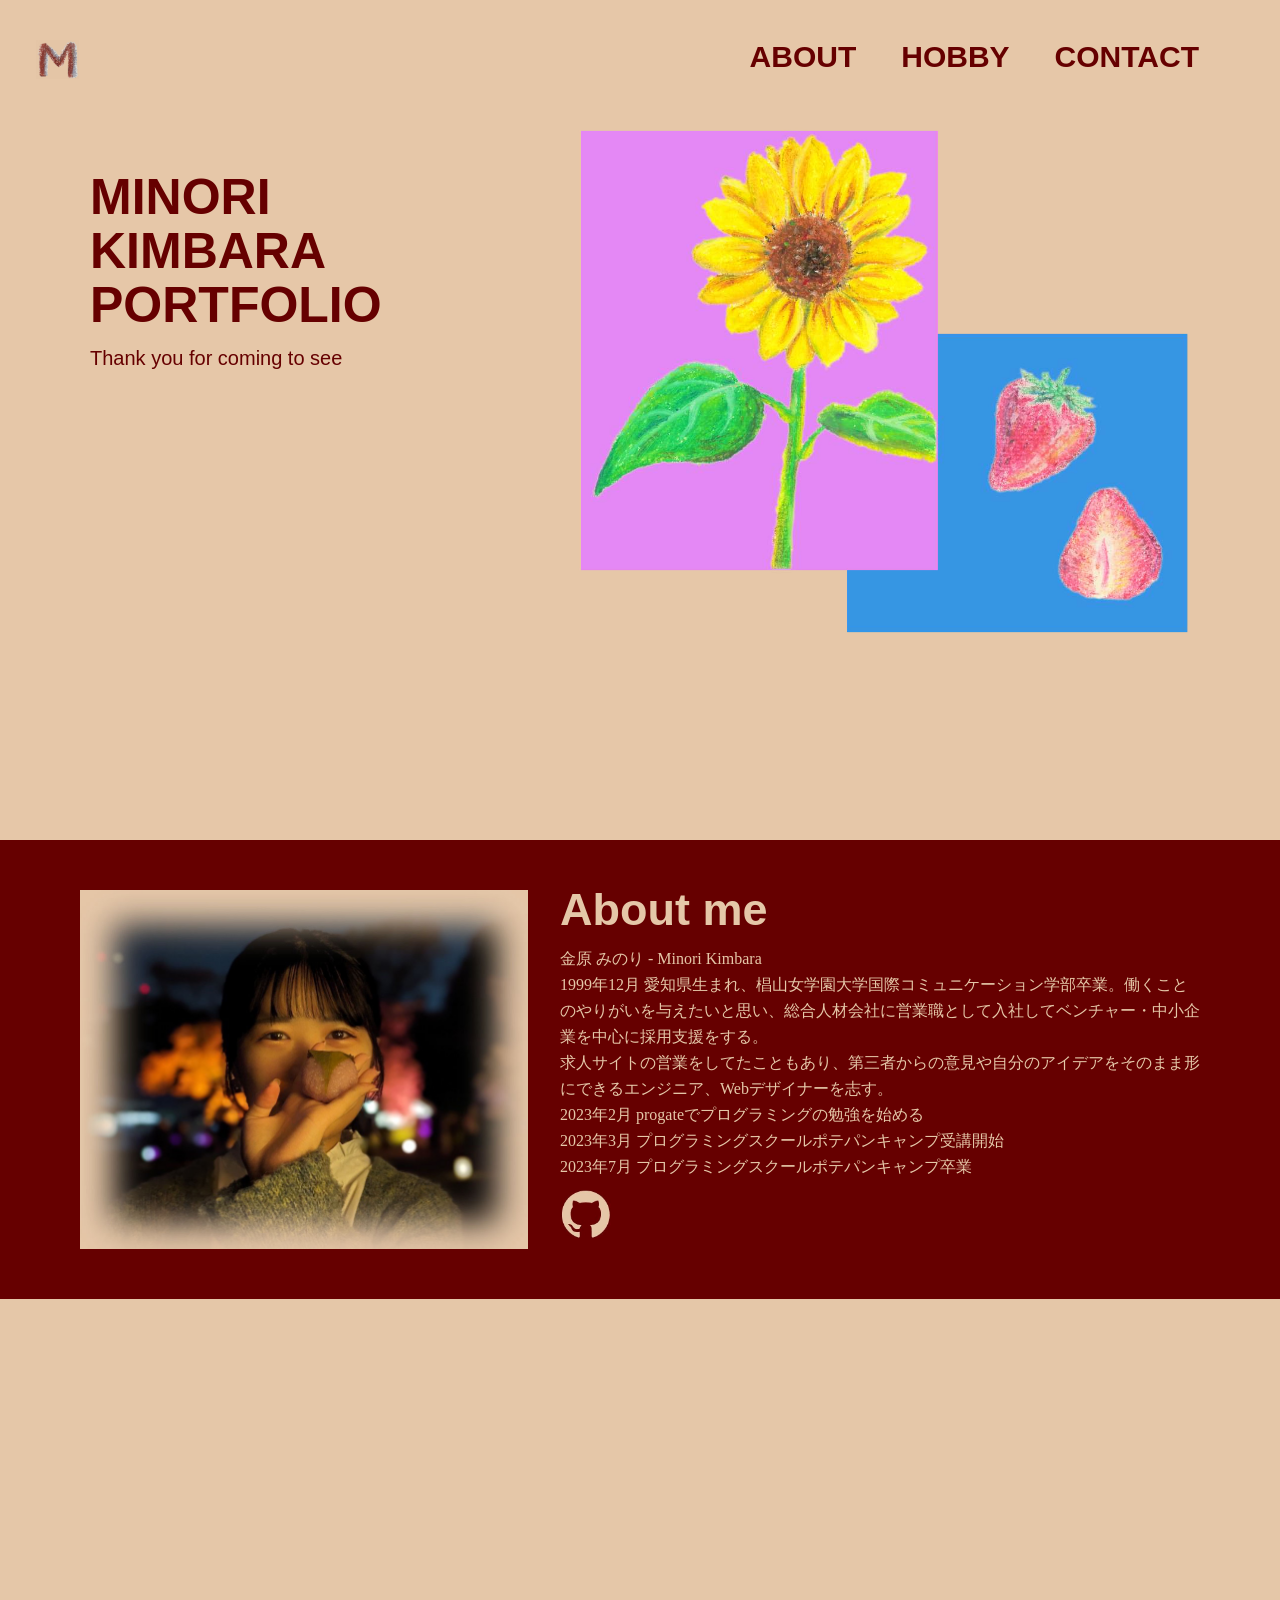
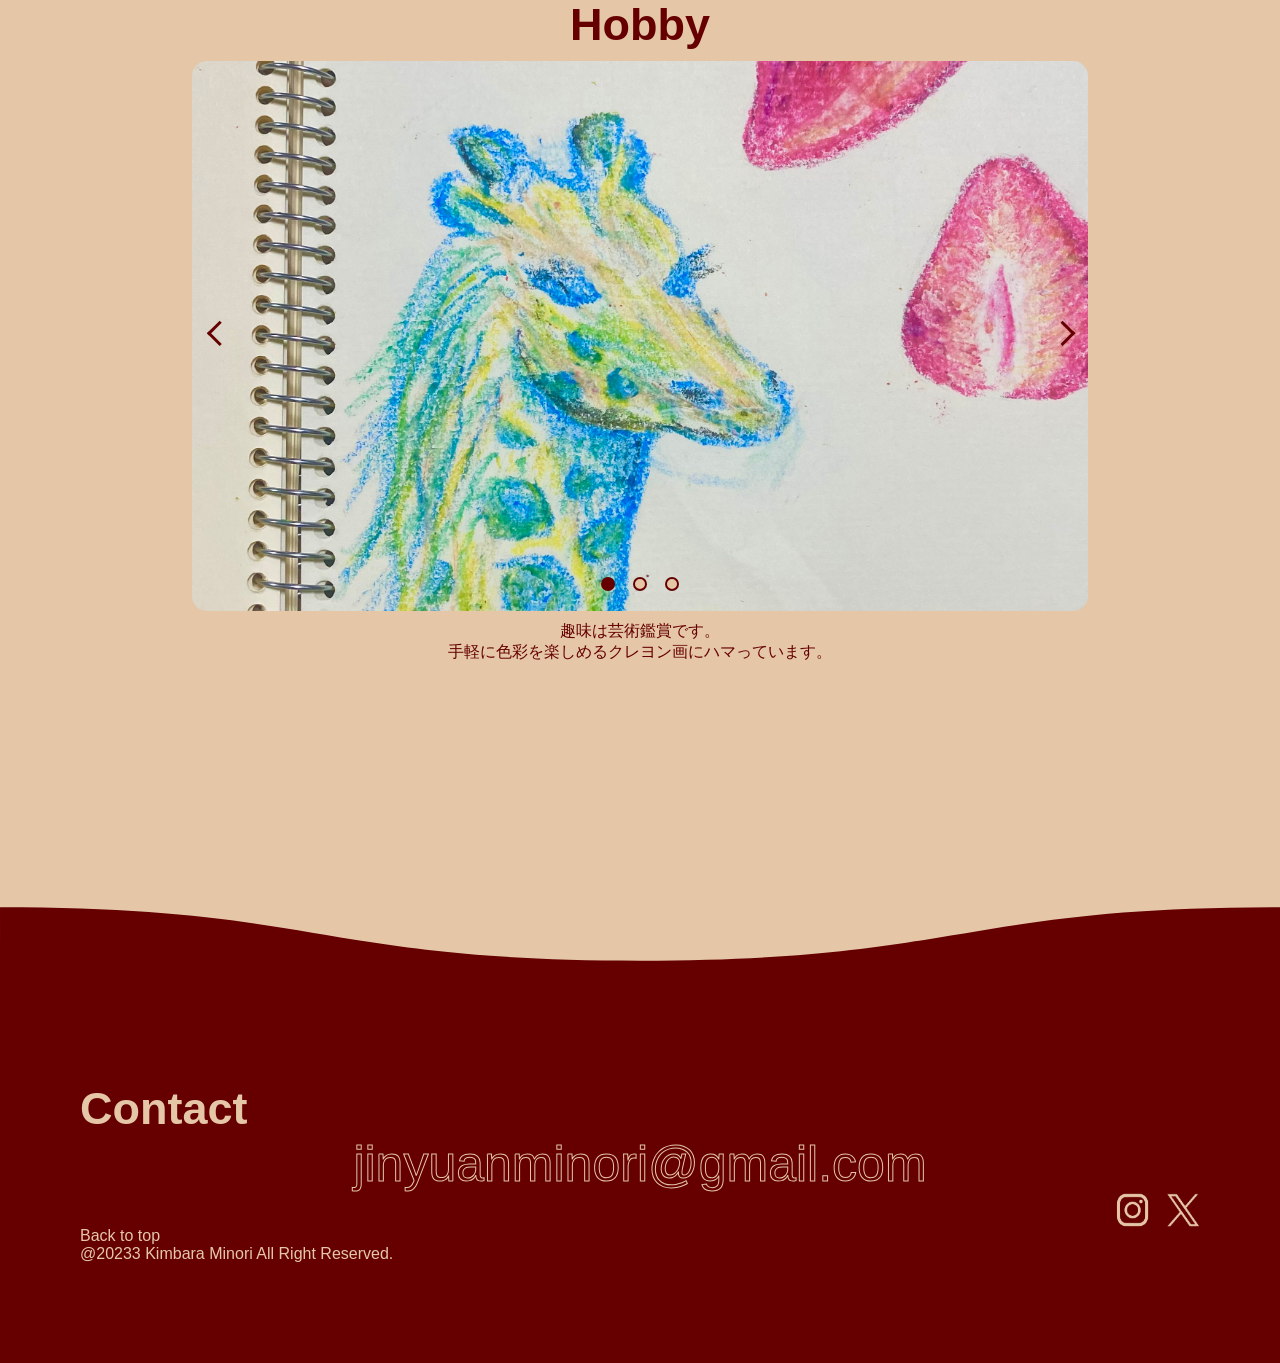
==== Kimbarapf/index.html @ db5e6c20 "first commit" ====
<!DOCTYPE html>
<html>
  <head>
    <meta charset="UTF-8">
    <meta name="viewport" content="width=device-width, user-scalable=no, initial-scale=1.0, maximum-scale=1.0, minimum-scale=1.0">
    <meta http-equiv="X-UA-Compatible" content="ie=edge">
    
    <title>ポートフォリオ</title>
    <link rel="stylesheet" href="style.css">
    <script src="https://code.jquery.com/jquery-3.6.0.min.js"></script>
  </head>

  <body>
    <div class="loader-bg">
      <div class="loader"></div>
    </div>
    <header class="Header HeaderLayout ">
      <div class="HeaderContainer">
        <a class="HeaderLogo"href="#Top" target="_blank"><img alt="ヘッダーロゴ" src="images/pflogo.jpg">
          <img class="HeaderLogo_img__sp"
          src="images/pflogo.jpg"
          alt="ヘッダーロゴ"
          data-src="images/pflogo.jpg"
          decoding="async"
          data-src-webp="images/pflogo.jpg">
        </a>
        <div class="navham">
          <div class="hamburger">
            <span></span>
            <span></span>
            <span></span>
          </div>
        <nav class="globalMenuSp">
          <ul>
            <li><a href="#Aboutpage">ABOUT</a></li>
            <li><a href="#Hobbypage">HOBBY</a></li>
            <li><a href="#Contactpage">CONTACT</a></li>
          </ul>
        </nav>
      </div>

          <ul class="HeaderLists" id="Top">
            <a class="HeaderLogo" href="#Top"></a>
            <li class="HeaderList">
              <a class="HeaderLink"href="#Aboutpage">
                <span>ABOUT</span>
              </a>
            </li>

            <li class="HeaderList">
              <a class="HeaderLink"href="#Hobbypage">
                <span>HOBBY</span>
              </a>
            </li>
        
            <li class="HeaderList">
              <a class="HeaderLink"href="#Contactpage">
                <span>CONTACT</span>
              </a>
            </li>
          </ul>
        </nav>
      </div>
    </header>

<main>

  <div class="FirstView__container"> 
    <section class="Topimage">
      <img class="Topimage__main-image Topimage__main-image_sp"
        src="images/sptop.jpg"
        alt="スマホ版画像"
        data-src="images/sptop.jpg"
        decoding="async"
        data-src-webp="images/sptop.jpg">
      <div class="FirstViewContents"> 
        <div class="FirstViewContent">
          <h2 class="FirstView">MINORI<br>KIMBARA<br>PORTFOLIO</h2>
          <h5>Thank you for coming to see</h5>
        </div>
      </div>
    </section>
  </div>   
</main>
  <div class="About" id="Aboutpage">
    <section class="AboutWrapper">
      <img class="Aboutphoto" src="images/about.jpg" alt="自己紹介画像">
      <div class="About_Title">
        <h2>About me</h2>
        <p>金原 みのり - Minori Kimbara<br>1999年12月 愛知県生まれ、椙山女学園大学国際コミュニケーション学部卒業。働くことのやりがいを与えたいと思い、総合人材会社に営業職として入社してベンチャー・中小企業を中心に採用支援をする。
          <br>求人サイトの営業をしてたこともあり、第三者からの意見や自分のアイデアをそのまま形にできるエンジニア、Webデザイナーを志す。
          <br>2023年2月  progateでプログラミングの勉強を始める
          <br>2023年3月 プログラミングスクールポテパンキャンプ受講開始
          <br>2023年7月 プログラミングスクールポテパンキャンプ卒業
          <br><a class="github"href="https://github.com/Uiro22?tab=repositories">
            <img alt="githubURL" src="images/gitlogo.jpg"></a>
          </p>
      </div>
    </section>
  </div>
    <div class="Hobby" id="Hobbypage">
      <h2>Hobby</h2>
      <div class="slide-wrapper">
        <div id="slide" class="slide">
          <div>
            <img src="images/crayon.jpg">
          </div>
          <div>
            <img src="images/crayon3.jpg">
          </div>
          <div>
            <img src="images/crayon2.jpg">
          </div>
        </div>
        <span id="prev" class="prev"></span>
        <span id="next" class="next"></span>
        <ul class="indicator" id="indicator">
          <li class="list"></li>
          <li class="list"></li>
          <li class="list"></li>
        </ul>
      </div>
      <p>趣味は芸術鑑賞です。<br>手軽に色彩を楽しめるクレヨン画にハマっています。</p>
    </div>

    <footer>
      <svg viewBox="0 0 120 28">
        <defs>
          <filter id="goo">
            <feGaussianBlur in="SourceGraphic" stdDeviation="2" result="blur" />
            <feColorMatrix in="blur" mode="matrix" values="
                  1 0 0 0 0  
                  0 1 0 0 0  
                  0 0 1 0 0  
                  0 0 0 13 -9" result="goo" />
            <feBlend in="SourceGraphic" in2="goo" />
          </filter>
          <path id="wave" d="M 0,10 C 30,10 30,15 60,15 90,15 90,10 120,10 150,10 150,15 180,15 210,15 210,10 240,10 v 28 h -240 z" />
        </defs> 
        <g class="gooeff">
          <use id="wave1" class="wave" xlink:href="#wave" x="0" y="1" />
      </svg>
      <div class="Contact" id="Contactpage">
        <h2>Contact</h2>
        <a href="mailto:jinyuanminori@gmail.com" class="contact_link">jinyuanminori@gmail.com</a>
        <div class="Contactsns">
        <a class="Insta"href="https://www.instagram.com/_____ldwj/">
        <img alt="インスタ" src="images/insta.jpg"></a>
        <a class="X"href="https://twitter.com/Pp_minori2">
        <img alt="X旧Twitter" src="images/Twitter.jpg"></a>
        </div>
        <a class="footer_link"href="#Top">
          <span>Back to top</span>
        </a>
        <p>@20233 Kimbara Minori All Right Reserved.</p>
        </div>
      </footer>
    <script src="script.js"></script>
  </body>
</html>
---- Kimbarapf/style.css ----
html, body, div, span, object, iframe,
h1, h2, h3, h4, h5, h6, p, blockquote, pre,
abbr, address, cite, code,
del, dfn, em, ins, kbd, q, samp,
small, strong, sub, sup, var,
b, i,
dl, dt, dd, ol, ul, li,
fieldset, form, label, legend,
table, caption, tbody, tfoot, thead, tr, th, td,
article, aside, canvas, details, figcaption, figure,
footer, header, hgroup, menu, nav, summary,
time, mark, audio, video {
    margin:0;
    padding:0;
    border:0;
    outline:0;
    font-size:100%;
    vertical-align:baseline;
    background:transparent;
}

.html{
    -webkit-text-size-adjust: 100%;
}

body {
    -webkit-font-smoothing: antialiased;
    position: relative;
}

.loader-bg {
    width: 100vw;
    height: 100vh;
    position: fixed;
    top: 0;
    left: 0;
    z-index: 9999;
    background-color: #e5c7a8;
    display: flex;
    justify-content: center;
    align-items: center;
}

.loader,
.loader:before,
.loader:after {
    background: #660000;
    -webkit-animation: load1 1s infinite ease-in-out;
    animation: load1 1s infinite ease-in-out;
    width: 1em;
    height: 4em;
}

.loader {
    color: #660000;
    text-indent: -9999em;
    margin: 88px auto;
    position: relative;
    font-size: 11px;
    -webkit-transform: translateZ(0);
    -ms-transform: translateZ(0);
    transform: translateZ(0);
    -webkit-animation-delay: -0.16s;
    animation-delay: -0.16s;
}

.loader:before,
.loader:after {
    position: absolute;
    top: 0;
    content: '';
}

.loader:before {
    left: -1.5em;
    -webkit-animation-delay: -0.32s;
    animation-delay: -0.32s;
}

.loader:after {
    left: 1.5em;
}

@-webkit-keyframes load1 {
    0%,
    80%,
    100% {
    box-shadow: 0 0;
    height: 4em;
    }
    40% {
    box-shadow: 0 -2em;
    height: 5em;
    }
}

@keyframes load1 {
    0%,
    80%,
    100% {
    box-shadow: 0 0;
    height: 4em;
    }
    40% {
    box-shadow: 0 -2em;
    height: 5em;
    }
}

.navham {
    display: none;
}

@media screen and (max-width: 1080px) {
    .navham {
        display: block;
    }

    .hamburger {
        display : block;
        position: fixed;
        z-index : 3;
        right : 23px;
        top   : 23px;
        width : 42px;
        height: 42px;
        cursor: pointer;
        text-align: center;
    }
    .hamburger span {
        display : block;
        position: absolute;
        width   : 30px;
        height  : 2px ;
        left    : 6px;
        background : #660000;
        -webkit-transition: 0.3s ease-in-out;
        -moz-transition   : 0.3s ease-in-out;
        transition        : 0.3s ease-in-out;
    }

    .hamburger span:nth-child(1) {
        top: 10px;
    }

    .hamburger span:nth-child(2) {
        top: 20px;
    }

    .hamburger span:nth-child(3) {
        top: 30px;
    }

    .hamburger.active span:nth-child(1) {
        top : 16px;
        left: 6px;
        background :#fff;
        -webkit-transform: rotate(-45deg);
        -moz-transform   : rotate(-45deg);
        transform        : rotate(-45deg);
    }

    .hamburger.active span:nth-child(2),
    .hamburger.active span:nth-child(3) {
        top: 16px;
        background :#fff;
        -webkit-transform: rotate(45deg);
        -moz-transform   : rotate(45deg);
        transform        : rotate(45deg);
    }

    nav.globalMenuSp {
        position: fixed;
        z-index : 2;
        top  : 0;
        left : 0;
        color: #fff;
        background: rgba(0,0,0,0.7);
        text-align: center;
        width: 100%;
        opacity: 0;
        transition: opacity .6s ease, visibility .6s ease;
        height: 100%;
    }

    nav.globalMenuSp ul {
        margin: 0 auto;
        width: 100%;
        margin-top: 65px;
        margin-bottom: 20px;
        padding: 80;
    }

    nav.globalMenuSp ul li {
        list-style-type: none;
        width: 100%;
        transition: .4s all;
    }

    nav.globalMenuSp ul li:last-child {
        padding-bottom: 0;
    }

    nav.globalMenuSp ul li:hover{
        background :#ddd;
    }

    nav.globalMenuSp ul li a {
        display: block;
        color: #fff;
        padding: 1em 0;
        text-decoration :none;
        text-align: center;
        font-weight: 700;
        font-size: 30px;
    }

    nav.globalMenuSp.active {
        opacity: 100;
    }
}

@media screen and (max-width: 767px) {
    .HeaderLayout {
        padding-top: 15px;
        padding-bottom: 15px;
    }
}

@media screen and (max-width: 1080px) {
    .HeaderLayout {
        background-color: #e5c7a8;
        z-index: 10;
    }
}

@media screen and (max-width: 1080px) {
    .HeaderLayout {
        position: fixed !important;
    }
}

@media screen and (max-width: 1080px) {
    main {
        padding-top: 60px;
    }
}

.Header {
    width: 100%;
    padding-top: 20px;
    padding-bottom: 20px;
}

.HeaderLayout {
    width: 100%;
    position: absolute;
    padding-top: 40px;
    padding-bottom: 20px;
}

.HeaderContainer {
    margin-left: 36px;
    display: flex;
    justify-content: space-between;
    margin: 0 36px;
    max-width: 100%;
    position: relative;
}

.HeaderContainer>*:last-child {
    display: inline-flex;
}

@media screen and (max-width: 767px) {
    .HeaderContainer {
        max-width: 100%;
        margin: 0 20px;
    }
}

.body {
    font-family: sans-serif;
    line-height:1;
    font-size: 14px;
    font-weight: 500;
}


.HeaderLists {
    align-items: center;
    display: flex;
    justify-content: space-between;
}

@media screen and (max-width: 1080px) {
    .HeaderLists {
        overflow-y: scroll;
        position: fixed;
        top: 60px;
        left: 100%;
        width: 100%;
        display: block;
        padding-top: 20px;
        padding-bottom: 75px;
        transition: transform .5s;
        z-index: 99;
        background-color: rgba(0, 0, 0, .8);
        -webkit-overflow-scrolling: touch;
        height: 100%;
    }
}


@media screen and (min-width: 768px) {
    .HeaderList:hover {
        opacity: .8;
    }
}

@media screen and (min-width: 768px) {
    .HeaderList {
        transition: opacity .2s;
    }
}

.HeaderLink{
    color:#660000;
}

.HeaderList{
    font-family: 'PT Sans','Noto Sans JP', sans-serif;
    text-decoration: none;
    font-weight: 700;
    word-break: break-all;
    display: flex;
    white-space:nowrap;
    margin-right: 45px;
}

.HeaderList span {
    display: block;
    font-weight: 900;
    text-align: center;
    font-size: 30px;
}

@media screen and (min-width: 768px) {
    .HeaderList {
        transition: opacity .2s;
    }
}

.HeaderLogo {
    height: 20px;
    width: auto;
    display: block;
}

@media screen and (min-width: 768px) {
    .HeaderLogo {
        transition: opacity .2s;
    }
}

@media screen and (min-width: 768px) {
    .HeaderLogo:hover {
        opacity: .8;
    }
}

@media screen and (max-width: 1080px) {
    .HeaderLogo_img__sp{
        padding-bottom: 100px;
    }
}

@media screen and (max-width: 1080px) {
    .HeaderLogo_img__sp{
        display: block;
    }
}

.HeaderLogo img {
    max-width: 6%;
    height: auto;
    vertical-align: middle;
}

.HeaderLogo_img__sp{
    display: none;
    height: 16px;
    width: auto;
}

nav ul li{
    list-style:none;
    display: block;
    text-align: left;
    
}

main section {
    display: block;
}

.Topimage {
    background-image: url("images/Topimg.jpg");
    background-size: cover;
    background-position: center;
    padding-top: 150px;
    padding-bottom: 400px
}

img {
    border: 0;
    vertical-align: middle;
}

@media screen and (max-width: 767px) {
    .Topimage {
        background-image: none;
        padding-top: 0;
        padding-bottom: 35px;
        background-color: #e5c7a8;
    }
}

.Topimage__main-image {
    width: 100%;
}

.Topimage__main-image_sp {
    display: none;
}

@media screen and (max-width: 767px) {
    .Topimage__main-image_sp {
        display: block;
    }
}

.FirstView{
    color: #660000;
    font-family: 'Zen Kaku Gothic New', sans-serif;
    font-size: 50px;
    font-weight: 900;
    line-height: 54px;
    margin-bottom: 15px;
    text-align: left;
    margin-top: 20px;
    margin-left: 20px;
}

.FirstView {
    transform: translateY(-100%);
    opacity: 0;
    transition: transform 1s ease-in-out, opacity 1s ease-in-out;
}

.FirstView.animated {
    transform: translateY(0);
    opacity: 1;
}

.About_Title h2.animated {
    transform: translateY(0);
    opacity: 1;
}

.FirstViewContent h5 {
    font-size: 20px;
    font-weight: 300;
    font-family: 'Zen Kaku Gothic New', sans-serif;
    margin-left: 20px;
    color: #660000;
}

@media screen and (max-width: 767px) {
    .FirstViewContents{
        font-size: 20px;
        line-height: 36px;
        margin-left: calc(((100vw - 100%)/2)*-1);
        margin-right: calc(((100vw - 100%)/2)*-1);
    }
}

.FirstViewContents {
    padding: 0 50px;
    max-width: 1140px;
    padding-left: 50px;
    padding-right: 50px;
    margin-left: auto;
    margin-right: auto;
    position: relative;
}

@media screen and (max-width: 767px) {
    .FirstViewContents {
        margin-top: -45vw;
    }
}

@media screen and (max-width: 767px) {
    .FirstViewContents {
        max-width: none;
        padding-left: 20px;
        padding-right: 20px;
    }
}

@media screen and (max-width: 767px) {
    .FirstViewContents {
        margin-bottom: 20px;
        width: 100%;
    }
}


.FirstViewContent{
    margin-bottom: 70px;
    width: fit-content;
}

a {
    margin:0;
    padding:0;
    font-size:100%;
    vertical-align:baseline;
    background:transparent;
    text-decoration: none;
}

del {
    text-decoration: line-through;
}

abbr[title], dfn[title] {
    border-bottom:1px dotted;
    cursor:help;
}

table {
    border-collapse:collapse;
    border-spacing:0;
}

.AboutWrapper {
    max-width: 1140px;
    margin-left: auto;
    margin-right: auto;
    padding-left: 80px;
    padding-right: 80px;
    position: relative;
    align-items: center;
    display: flex;
    justify-content: space-between;
}

@media screen and (max-width: 1024px) {
    .AboutWrapper {
        flex-direction: column;
    }
}

@media screen and (max-width: 767px) {
    .AboutWrapper {
        max-width: none;
        padding-left: 20px;
        padding-right: 20px;
        padding-bottom: 20px;
    }
}

.About {
    background-color: #660000;
    padding: 44px 0px;
}

@media screen and (max-width: 767px) {
    .About {
        padding: 30px 0;
    }
}

.Aboutphoto {
    width: 40%;
    object-fit: contain;
}

@media screen and (max-width: 1024px) {
    .Aboutphoto {
        margin-bottom: 16px;
        width: 75%;
    }
}

@media screen and (max-width: 767px) {
    .Aboutphoto {
        width: 100%;
    }
}

.About_Title {
    display: flex;
    flex-direction: column;
    width: 100%;
    align-items: flex-start;
    margin-bottom: 0;
    margin-left: 32px;
    color: #e5c7a8;
}

@media screen and (max-width: 1024px) {
    .About_Title {
        margin-left: 0;
        width: 75%;
    }
}

@media screen and (max-width: 767px) {
    .About_Title {
        margin-bottom: 0;
        width: 100%;
    }
}

.About_Title h2 {
    font-family: 'PT Sans','Noto Sans JP', sans-serif;
    color: #e5c7a8;
    font-size: 45px;
    width: 100%;
    font-weight: 900;
    margin-bottom: 10px;
}

@media screen and (max-width: 767px) {
    .About_Title h2 {
        font-size: 33px;
        line-height: 1.2;
        text-align: center;
    }
}

@media screen and (max-width: 400px) {
    .About_Title h2 {
        font-size: 33px;
        line-height: 1.4;
        white-space: pre;
        word-break: keep-all;
    }
}

@media screen and (max-width: 767px) {
    .About_Title h2 span {
        letter-spacing: 1px;
    }
}

@media screen and (max-width: 400px) {
    .About_Title br {
        display: block;
    }
}

.About_Title p {
    font-size: 16px;
    line-height: 26px;
    margin-bottom: 16px;
}

@media screen and (max-width: 767px) {
    .About_Title p {
        font-size: 16px;
        line-height: 21px;
    }
}

.github img {
    padding-top: 10px;
    width: 8%;
}

.Hobby {
    background-color: #e5c7a8;
    padding-top: 300px;
    padding-bottom: 700px;
    display: flex;
    flex-direction: column;
    justify-content: center;
    align-items: center;
    font-family: 'PT Sans','Noto Sans JP', sans-serif;
}

.Hobby h2 {
    color: #660000;
    font-size: 45px;
    width: 100%;
    font-weight: 900;
    margin-bottom: 10px;
    text-align: center;
}

@media screen and (max-width: 767px) {
    .Hobby h2 {
        font-size: 33px;
    }
}

.Hobby p {
    color: #660000;
    padding-top: 10px;
    text-align: center;
}

.slide-wrapper {
    width: 50%;
    height: 500px;
    position: relative;
    overflow: hidden;
    border-radius: 15px;
}

.slide {
    width: 350%;
    height: 100%;
    display: flex;
    transition: all .8s;
}

.slide div {
    width: 35%;
    height: 100%;
    display: flex;
    justify-content: center;
    align-items: center;
}

.slide img {
    width: 100%;
    height: auto;
}

.slide1 {
    transform: translateX(0);
    border-radius: 10px;
}

.slide2 {
    transform: translateX(-33.33%);
}

.slide3 {
    transform: translateX(-66.66%);
}

.next {
    position: absolute;
    width: 15px;
    height: 15px;
    right: 10px;
    bottom: 50%;
    z-index: 10;
    cursor: pointer;
    border-top: solid 3px #660000;
    border-right: solid 3px #660000;
    -webkit-transform: rotate(45deg) translateY(50%);
    transform: rotate(45deg) translateY(50%);
}

.prev {
    position: absolute;
    width: 15px;
    height: 15px;
    left: 25px;
    bottom: 50%;
    z-index: 10;
    cursor: pointer;
    border-top: solid 3px #660000;
    border-right: solid 3px #660000;
    -webkit-transform: rotate(-135deg) translateY(-50%);
    transform: rotate(-135deg) translateY(-50%);
}

.indicator {
    width: 100%;
    position: absolute;
    bottom: 20px;
    display: flex;
    column-gap: 18px;
    z-index: 10;
    justify-content: center;
    align-items: center;
}

.indicator li {
    width: 10px;
    height: 10px;
    border-radius: 50%;
    list-style: none;
    background-color: #e5c7a8;
    border: 2px #660000 solid;
    cursor: pointer;
}

.indicator li:first-of-type {
    background-color: #660000;
}

@media (max-width: 1500px) {
    .slide-wrapper {
        width: 70%;
        height: 550px;
    }

    .slide {
        width: 400%;
        height: 100%;
    }

    .slide div {
        width: 30%;
    }

    .slide img {
        max-width: 100%;
        height: auto;
    }
}

@media (max-width: 767px) {
    .slide-wrapper {
        width: 90%;
        height: 470px;
    }

    .slide {
        width: 300%;
        height: 100%;
    }

    .slide div {
        width: 33.33%;
    }
}

.Contact {
    max-width: 100%;
    padding-left: 80px;
    padding-right: 80px;
    padding-bottom: 100px;
    display: flex;
    flex-direction: column;
    justify-content: center;
    background-color: #660000;
    margin: -10px 0px 0px 0px;
    font-family: 'PT Sans','Noto Sans JP', sans-serif;
}

.Contact h2 {
    text-align: left;
    font-size: 45px;
    color: #e5c7a8;
}

@media screen and (max-width: 767px) {
    .Contact h2 {
        font-size: 30px;
    }
}

.Contact p {
    text-align: left;
    color: #e5c7a8;
}

.footer_link {
    color: #e5c7a8;
}

.contact_link {
    color: #660000;
    -webkit-text-stroke: 1px#e5c7a8;
    font-size: 50px;
    text-align: center;
    font-family: 'PT Sans','Noto Sans JP', sans-serif;
}

@media screen and (max-width: 767px) {
    .contact_link {
        font-size: 20px;
    }
}

.Contactsns {
    align-items: flex-start;
    text-align: right;
    letter-spacing: 0.8em;
}

.Contactsns img {
    width: 3%;
}

@media screen and (max-width: 767px) {
    .Contactsns img {
        width: 10%;
        padding-top: 5px;
    }
}

footer {
    width: 100%;
    position: absolute;
    bottom:0px
}

svg {
    width:100%;
}

.wave {
    animation: wave 3s linear;
    animation-iteration-count:infinite;
    fill: #660000;
}

@keyframes wave {
    to {transform: translateX(-100%);}
}
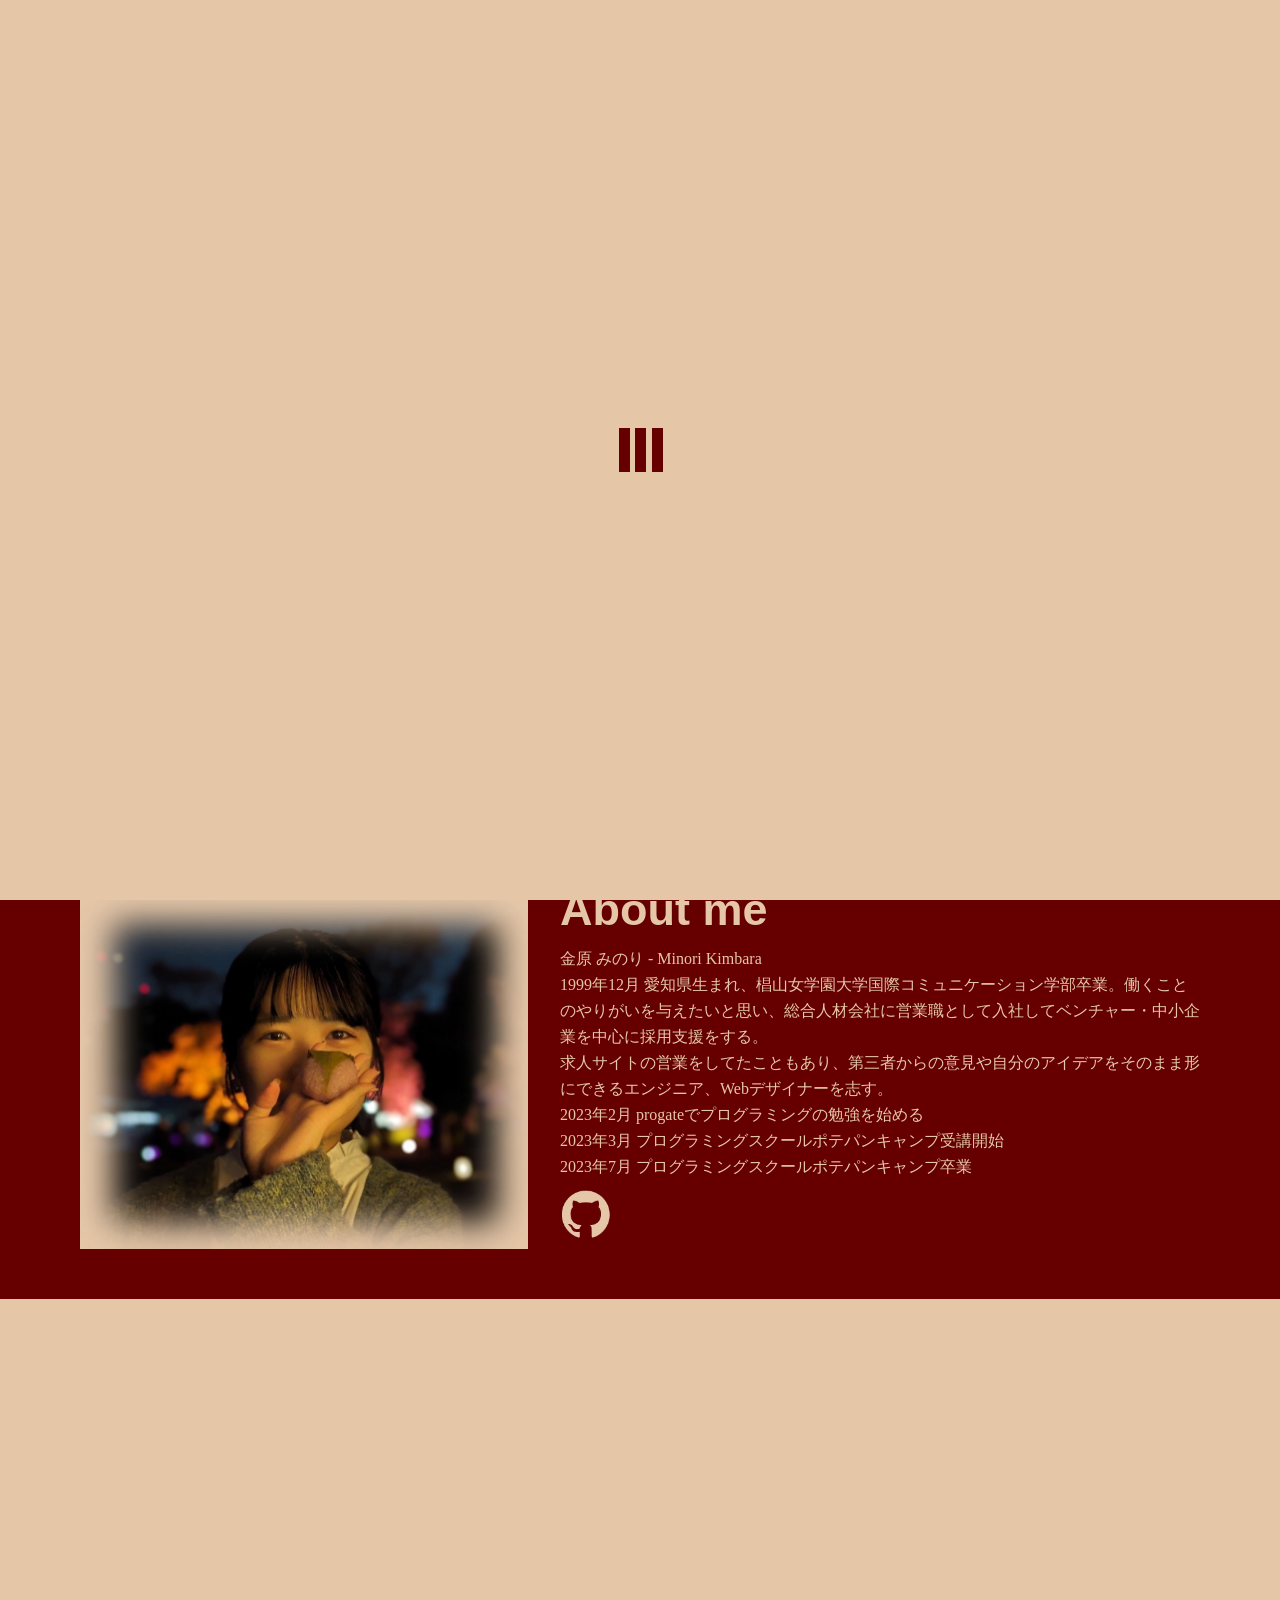
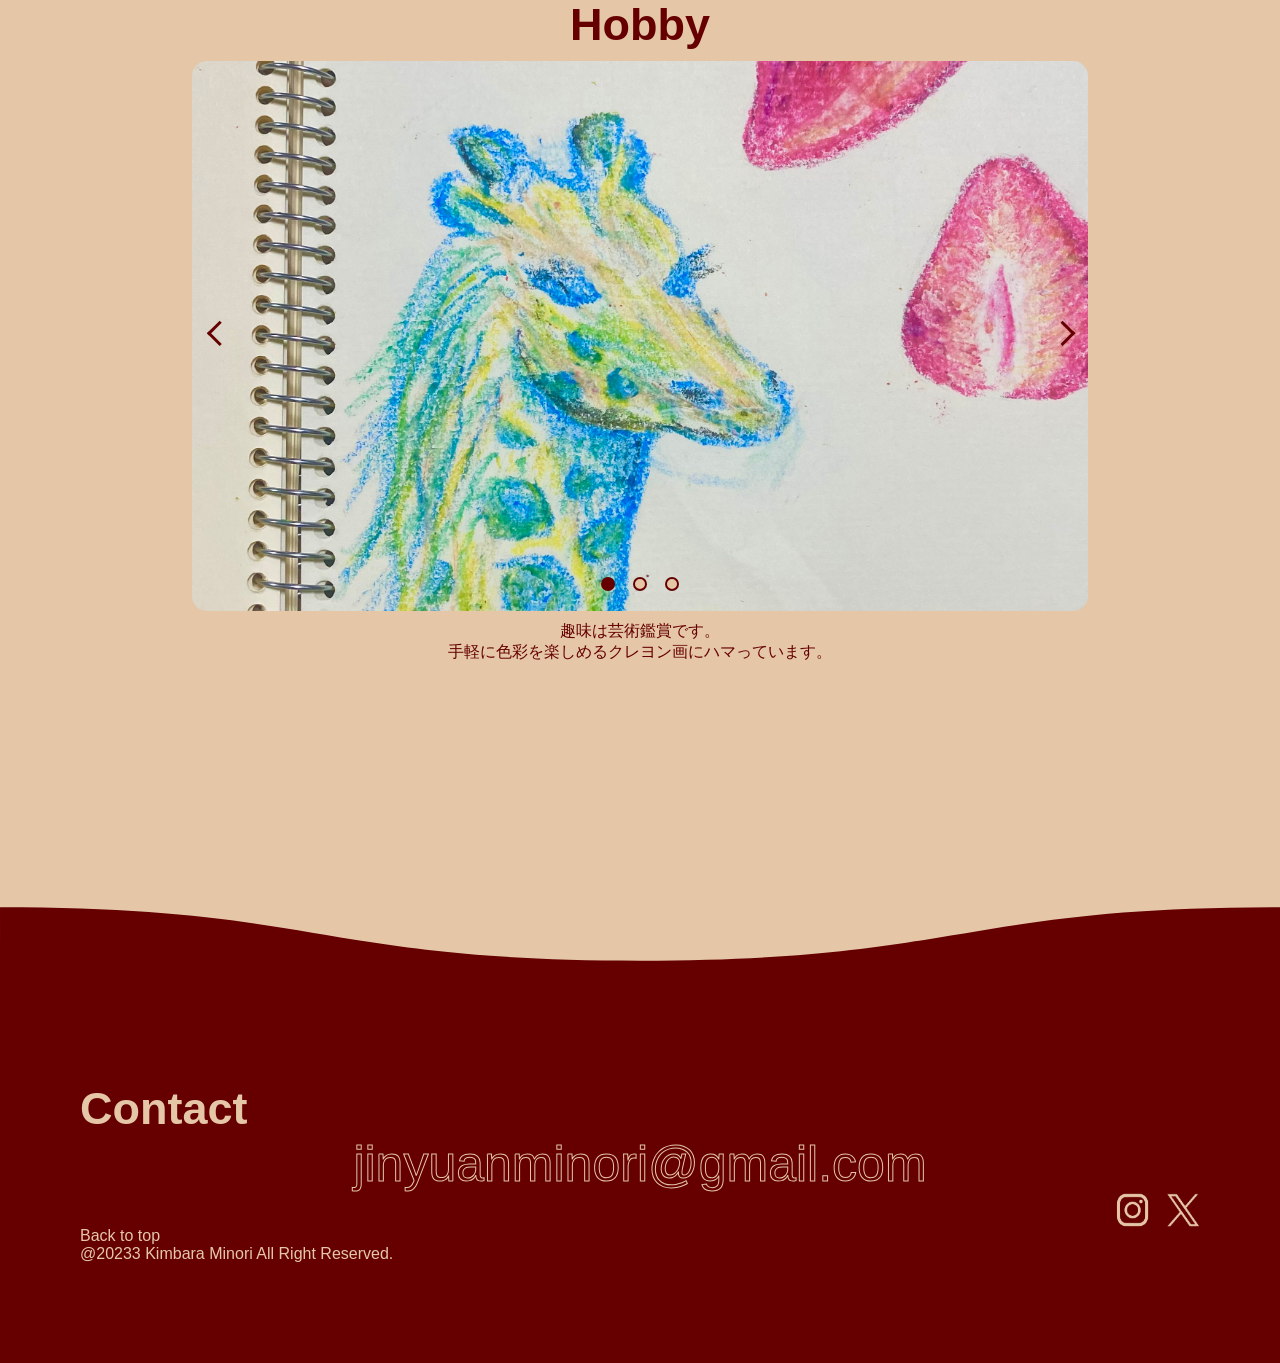
==== commit 86f315c2: "first commit" ====
--- a/Kimbarapf/index.html
+++ b/Kimbarapf/index.html
@@ -142,12 +142,12 @@
       </svg>
       <div class="Contact" id="Contactpage">
         <h2>Contact</h2>
-        <a href="mailto:jinyuanminori@gmail.com" class="contact_link">jinyuanminori@gmail.com</a>
-        <div class="Contactsns">
-        <a class="Insta"href="https://www.instagram.com/_____ldwj/">
-        <img alt="インスタ" src="images/insta.jpg"></a>
-        <a class="X"href="https://twitter.com/Pp_minori2">
-        <img alt="X旧Twitter" src="images/Twitter.jpg"></a>
+          <a href="mailto:jinyuanminori@gmail.com" class="contact_link">jinyuanminori@gmail.com</a>
+          <div class="Contactsns">
+          <a class="Insta"href="https://www.instagram.com/_____ldwj/">
+          <img alt="インスタ" src="images/insta.jpg"></a>
+          <a class="X"href="https://twitter.com/Pp_minori2">
+          <img alt="X旧Twitter" src="images/Twitter.jpg"></a>
         </div>
         <a class="footer_link"href="#Top">
           <span>Back to top</span>
